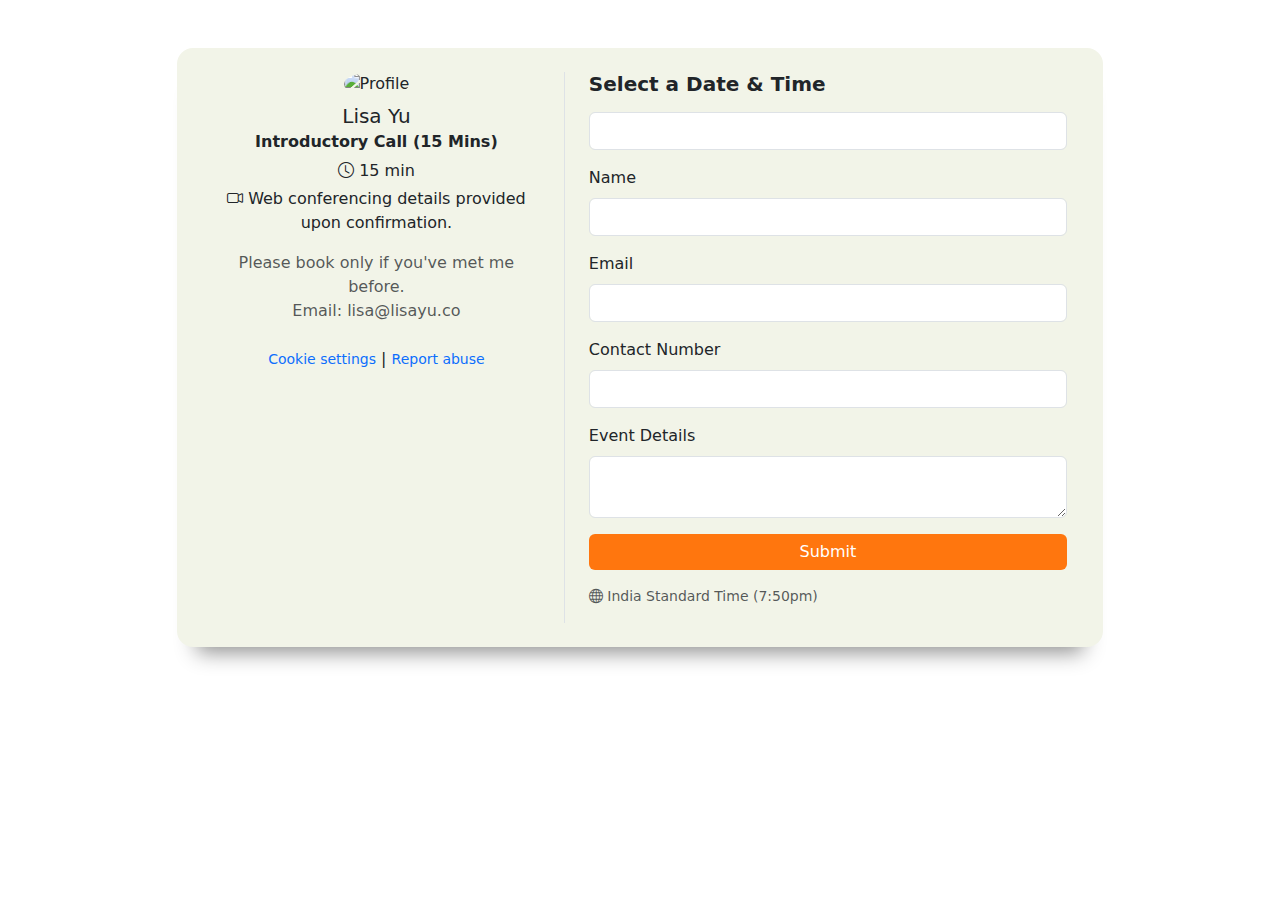
==== event_book.html @ b36957a5 "Add files via upload" ====
<!DOCTYPE html>
<html lang="en">
<head>
  <meta charset="UTF-8">
  <meta name="viewport" content="width=device-width, initial-scale=1">
  <title>Booking Page</title>
  <link href="https://cdn.jsdelivr.net/npm/bootstrap@5.3.0/dist/css/bootstrap.min.css" rel="stylesheet">
  <link href="https://cdn.jsdelivr.net/npm/flatpickr/dist/flatpickr.min.css" rel="stylesheet">
  <link href="https://cdn.jsdelivr.net/npm/bootstrap-icons/font/bootstrap-icons.css" rel="stylesheet">
  <link rel="stylesheet" href="event_book.css">
  
</head>
<body class="py-5">
    <div id="pageLoader" class="page-loader">
        <div class="spinner-border text-primary" role="status"></div>
      </div>

  <div class="container">
    <div class="row justify-content-center">
      <div class="col-lg-10">
        <div class="card shadow p-4">
          <div class="row">
            
            <!-- Left Column -->
            <div class="col-md-5 border-end">
              <div class="text-center px-3 delay1">
                <img src="https://png.pngtree.com/png-clipart/20220604/ourmid/pngtree-gradient-circle-text-box-prmotion-sale-banner-png-image_4852602.png" width= "100px" height="100px" alt="Profile" class="rounded-circle mb-2">
                <h5 class="mb-1">Lisa Yu</h5>
                <h6 class="fw-bold">Introductory Call (15 Mins)</h6>
                <p class="mb-1"><i class="bi bi-clock"></i> 15 min</p>
                <p><i class="bi bi-camera-video"></i> Web conferencing details provided upon confirmation.</p>
                <p class="text-muted">Please book only if you've met me before.<br>Email: lisa@lisayu.co</p>
                <div class="text-center mt-4">
                    <a href="#" class="text-decoration-none small">Cookie settings</a> |
                    <a href="#" class="text-decoration-none small">Report abuse</a>
                  </div>
              </div>
              
            </div>

            <!-- Right Column -->
            <div class="col-md-7 mt-4 mt-md-0 px-4" >
            <div class="delay">
              <h5 class="fw-semibold mb-3">Select a Date & Time</h5>
              <input type="text" id="calendar" class="form-control mb-3">
            </div>
              <div id="slots" class="d-none">
                <h6 class="mb-2">Available Time Slots</h6>
                <div class="d-flex flex-wrap gap-2" id="timeSlots"></div>
              </div>
              <form id="bookingForm">
                <div class="mb-3 delay">
                  <label for="name" class="form-label">Name</label>
                  <input type="text" id="name" class="form-control">
                  <div class="invalid-feedback">Name is required.</div>
                </div>
                <div class="mb-3 delay">
                  <label for="email" class="form-label">Email</label>
                  <input type="email" id="email" class="form-control">
                  <div class="invalid-feedback">Valid email is required.</div>
                </div>
                <div class="mb-3 delay">
                  <label for="contact" class="form-label">Contact Number</label>
                  <input type="text" id="contact" class="form-control">
                  <div class="invalid-feedback">Contact number is required.</div>
                </div>
                <div class="mb-3 delay">
                  <label for="details" class="form-label">Event Details</label>
                  <textarea id="details" class="form-control"></textarea>
                  <div class="invalid-feedback">Event details are required.</div>
                </div>
                <button type="submit" class="btn btn-primary w-100 delay custom-hover1">Submit</button>
              </form>
              <div id="confirmation" class="alert alert-success mt-4 d-none ">
                Booking confirmed! We'll contact you soon.
              </div>
              <div class="mt-3 delay">
                <p class="small text-muted"><i class="bi bi-globe"></i> India Standard Time (7:50pm)</p>
              </div>
            </div>

          </div>
        </div>
      </div>
    </div>
  </div>

  <!-- Scripts -->
  <script src="https://cdn.jsdelivr.net/npm/bootstrap@5.3.0/dist/js/bootstrap.bundle.min.js"></script>
  <script src="https://cdn.jsdelivr.net/npm/flatpickr"></script>
  <script src="event_book.js">
    
  </script>
</body>
</html>
---- event_book.css ----
/* body { background-color: #f8f9fa; } */
    .card { border-radius: 1rem; transition: transform 0.3s ease-in-out; }
    .card:hover { transform: scale(1.01); }
    .time-slot:hover { background-color: #e2e6ea; cursor: pointer; }
    .active-slot { background-color: #0d6efd; color: white; }
    body{
        /* background: linear-gradient(135deg, #272727, #464657, #3f81e4); */
        background-image: url("https://i.pinimg.com/736x/bc/fa/27/bcfa277eaa73a8981aa411fcb7633c8d.jpg");
        background-size: cover;
  background-position: center;
  background-repeat: no-repeat;
    }
    .card{
        /* background: linear-gradient(135deg, #000000, #1a1a40, #0389b5); */
        /* color:beige; */
        background-color: rgb(242, 244, 232);
        border: none;
        box-shadow: rgba(0, 0, 0, 0.45) 0px 25px 20px -20px !important;
    }

    
    

    .page-loader {
      position: fixed;
      top: 0;
      left: 0;
      width: 100%;
      height: 100%;
      background: rgba(32, 32, 32, 0.5);
      backdrop-filter: blur(10px);
      display: flex;
      justify-content: center;
      align-items: center;
      z-index: 9999;
      opacity: 0;
      pointer-events: none;
      transition: opacity 0.3s ease-in-out;
    }
  
    .page-loader.active {
      opacity: 1;
      pointer-events: all;
    }
  
    .spinner-border {
        border-image: linear-gradient( #030303, #3166e3);
      width: 3rem;
      height: 3rem;
      border-width: 0.4rem;
      
       animation: spin 1s linear xinfinite;
    }
    
  @keyframes spin {
    0%   { transform: rotate(0deg); }
    100% { transform: rotate(360deg); }
  }

  .left {
    animation: slideInLeft 1.5s ease-out forwards;
}

@keyframes slideInLeft {
    from {
        transform: translateX(-100%);
        opacity: 0;
    }
    to {
        transform: translateX(0);
        opacity: 1;
    }
}


  .right {
    animation: slideInRight 1.5s ease-out forwards;
}

@keyframes slideInRight {
    from {
        transform: translateX(100%);
        opacity: 0;
    }
    to {
        transform: translateX(0);
        opacity: 1;
    }
}

.custom-hover1{
  background-color: #ff760e;
  border: none;
}
.custom-hover1:hover {
background-color: #d93030;  /* Custom pink */
border-color: transparent;
color: #ffff;
transform: scale(1.05);
box-shadow: 0 0 15px rgb(201, 199, 199);
transition: all 0.3s ease-in-out;
}
.custom-hover1:active{
  transform: scale(0.5);
  background-color:#d93030 !important;
  border: none !important;
}
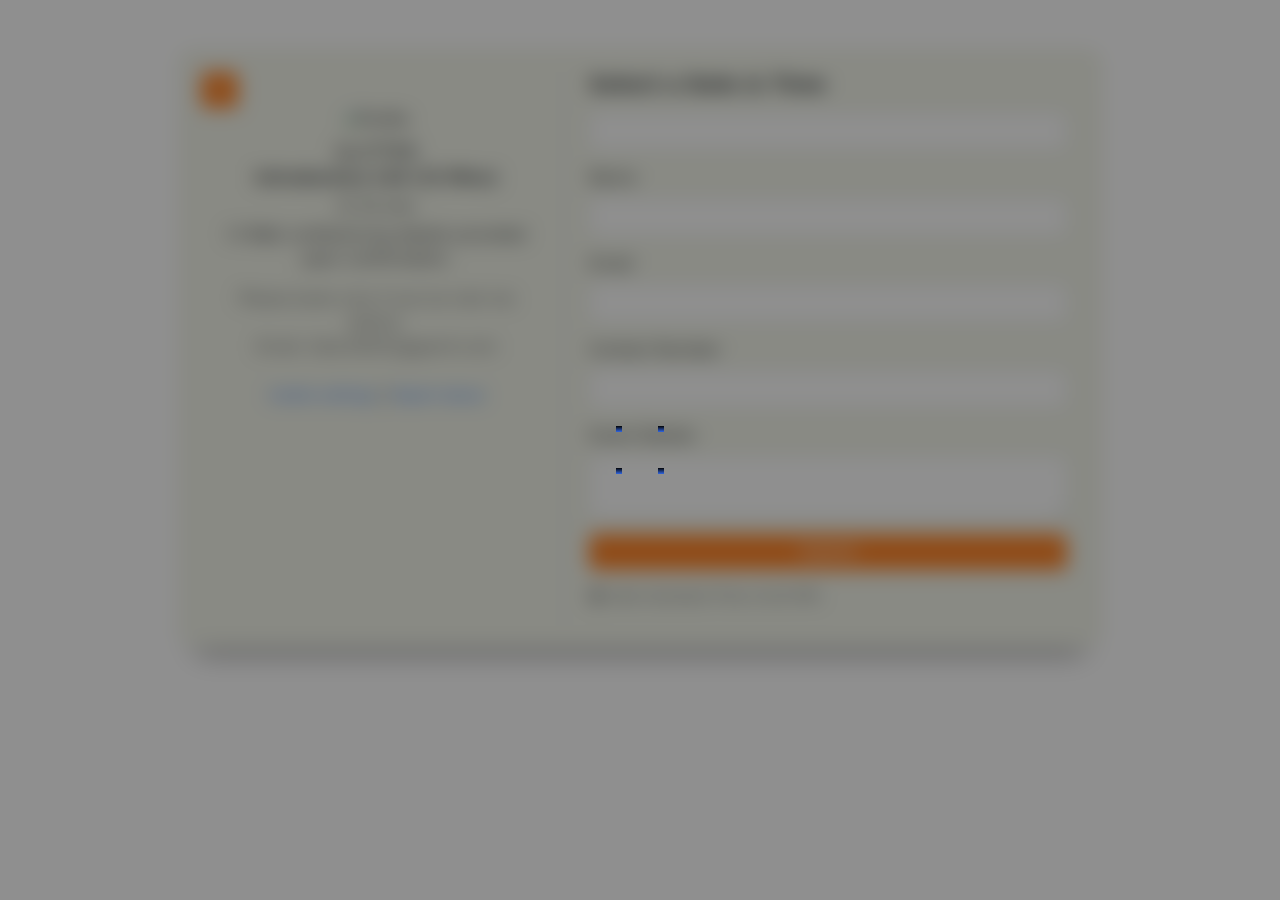
==== commit 97259a40: "Update event_book.html" ====
--- a/event_book.html
+++ b/event_book.html
@@ -3,7 +3,8 @@
 <head>
   <meta charset="UTF-8">
   <meta name="viewport" content="width=device-width, initial-scale=1">
-  <title>Booking Page</title>
+  <title>Book a Consultation</title>
+  <link rel="icon" type="image/png" href="https://png.pngtree.com/png-clipart/20220604/ourmid/pngtree-gradient-circle-text-box-prmotion-sale-banner-png-image_4852602.png">
   <link href="https://cdn.jsdelivr.net/npm/bootstrap@5.3.0/dist/css/bootstrap.min.css" rel="stylesheet">
   <link href="https://cdn.jsdelivr.net/npm/flatpickr/dist/flatpickr.min.css" rel="stylesheet">
   <link href="https://cdn.jsdelivr.net/npm/bootstrap-icons/font/bootstrap-icons.css" rel="stylesheet">
@@ -22,14 +23,15 @@
           <div class="row">
             
             <!-- Left Column -->
-            <div class="col-md-5 border-end">
-              <div class="text-center px-3 delay1">
+            <div class="col-md-5 border-end delay1">
+              <button class=" btn btn-primary btn custom-hover1 dis" onclick="back()">&larr;</button>
+              <div class="text-center px-3">
                 <img src="https://png.pngtree.com/png-clipart/20220604/ourmid/pngtree-gradient-circle-text-box-prmotion-sale-banner-png-image_4852602.png" width= "100px" height="100px" alt="Profile" class="rounded-circle mb-2">
-                <h5 class="mb-1">Lisa Yu</h5>
+                <h5 class="mb-1">GLITTER</h5>
                 <h6 class="fw-bold">Introductory Call (15 Mins)</h6>
                 <p class="mb-1"><i class="bi bi-clock"></i> 15 min</p>
                 <p><i class="bi bi-camera-video"></i> Web conferencing details provided upon confirmation.</p>
-                <p class="text-muted">Please book only if you've met me before.<br>Email: lisa@lisayu.co</p>
+                <p class="text-muted">Please book only if you've met me before.<br>Email: bkar28291@gamil.com</p>
                 <div class="text-center mt-4">
                     <a href="#" class="text-decoration-none small">Cookie settings</a> |
                     <a href="#" class="text-decoration-none small">Report abuse</a>
@@ -62,12 +64,13 @@
                 <div class="mb-3 delay">
                   <label for="contact" class="form-label">Contact Number</label>
                   <input type="text" id="contact" class="form-control">
-                  <div class="invalid-feedback">Contact number is required.</div>
+                  <div class="invalid-feedback">number is required. (<span id="ph"></span>) </div>
                 </div>
                 <div class="mb-3 delay">
                   <label for="details" class="form-label">Event Details</label>
                   <textarea id="details" class="form-control"></textarea>
-                  <div class="invalid-feedback">Event details are required.</div>
+
+                  <div class="invalid-feedback">details are required.  (<span id="r"></span>) </div>
                 </div>
                 <button type="submit" class="btn btn-primary w-100 delay custom-hover1">Submit</button>
               </form>
@@ -75,7 +78,7 @@
                 Booking confirmed! We'll contact you soon.
               </div>
               <div class="mt-3 delay">
-                <p class="small text-muted"><i class="bi bi-globe"></i> India Standard Time (7:50pm)</p>
+                <p class="small text-muted"><i class="bi bi-globe"></i> India Standard Time (<span id="currentTime"></span>)</p>
               </div>
             </div>
 
@@ -85,7 +88,7 @@
     </div>
   </div>
 
-  <!-- Scripts -->
+
   <script src="https://cdn.jsdelivr.net/npm/bootstrap@5.3.0/dist/js/bootstrap.bundle.min.js"></script>
   <script src="https://cdn.jsdelivr.net/npm/flatpickr"></script>
   <script src="event_book.js">
--- a/event_book.css
+++ b/event_book.css
@@ -1,19 +1,10 @@
 
-
-
-
-
-
-
-
-
-
-
-
-    /* body { background-color: #f8f9fa; } */
     .card { border-radius: 1rem; transition: transform 0.3s ease-in-out; }
-    .card:hover { transform: scale(1.01); }
-    .time-slot:hover { background-color: #e2e6ea; cursor: pointer; }
+    input:hover,textarea:hover,button:hover { 
+      transform: scale(1.03) !important; 
+      box-shadow: 0 0 15px rgb(201, 199, 199);
+      ; }
+    .time-slot:hover { transform: scale(1.03) ;background-color: #e2e6ea; cursor: pointer; }
     .active-slot { background-color: #0d6efd; color: white; }
     body{
         /* background: linear-gradient(135deg, #272727, #464657, #3f81e4); */
@@ -100,15 +91,25 @@
     }
 }
 
+
+.flatpickr-day.flatpickr-disabled {
+  background-color: #ffe3e3 !important; 
+  color: #f24e2d !important;            
+  border-radius: 50%;
+  cursor: block !important;
+  opacity: 1 !important;              
+  pointer-events: none;              
+}
+
 .custom-hover1{
   background-color: #ff760e;
   border: none;
 }
 .custom-hover1:hover {
-background-color: #d93030;  /* Custom pink */
+background-color: #ff903c;  
 border-color: transparent;
 color: #ffff;
-transform: scale(1.05);
+transform: scale(1.09);
 box-shadow: 0 0 15px rgb(201, 199, 199);
 transition: all 0.3s ease-in-out;
 }
@@ -116,4 +117,10 @@
   transform: scale(0.5);
   background-color:#d93030 !important;
   border: none !important;
-}+}
+@media (min-width: 0px) and (max-width: 991px) { 
+
+  .dis{
+    display: none;
+  }
+} 
